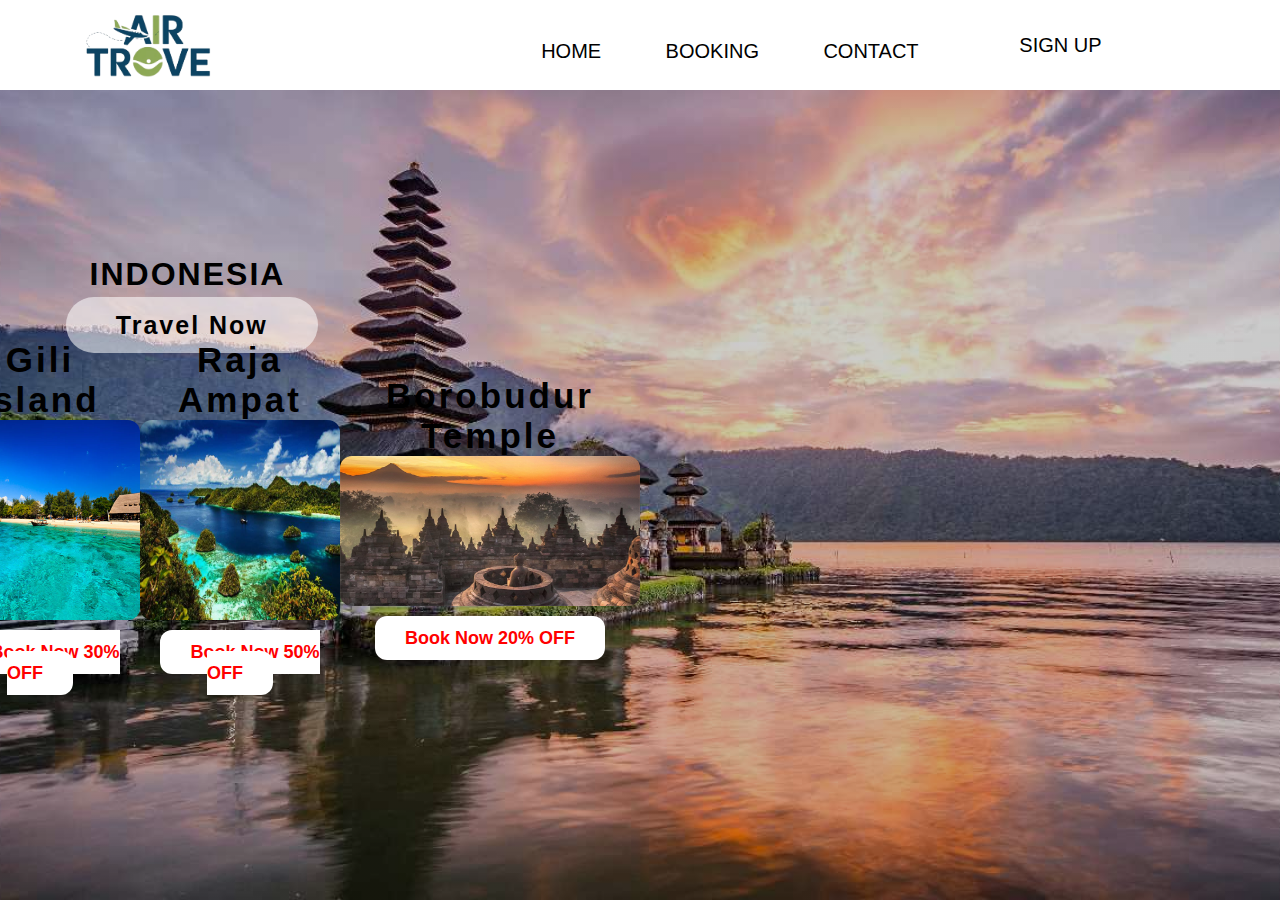
==== Ecommerce/index.html @ 2df6e73d "Add files via upload" ====
<!DOCTYPE html>
<html>
<head>
    <meta charset="UTF-8" />
    <title>Ecommerce</title>
    <link rel="stylesheet" href="style.css">
</head>
<body>
    <div class="main">
        <div class="navbar">
            <img src="logo123.png"class="logo">
            <ul>
                <li><a href="index.html">HOME</a></li>
                <li><a href="#">BOOKING</a></li>
                <li><a href="#">CONTACT</a></li>
            </ul>
            <div class="signup">
                <a href="#">SIGN UP</a>
            </div>
        </div>
        <div class="heading">
            <h1>INDONESIA</h1>
            <br>
            <a href="#">Travel Now</a>
        </div>
        <div class="tours">
			<div class="places">
				<h2>Gili Island</h2>
				<img src="gili.jpg" style="width: 200px; height: 200px; border-radius: 12px;">
				<br>
				<br>
				<a href="#">Book Now 30% OFF</a>
			</div>
			<div class="places">
				<h2>Raja Ampat</h2>
				<img src="Raja-Ampat-Island-in-Indonesia.jpg" style="width: 200px; height: 200px; border-radius: 12px;">
				<br>
				<br>
				<a href="#">Book Now 50% OFF</a>
			</div>
			<div class="places">
				<h2>Borobudur Temple</h2>
				<img src="bulo.jpg" style="width: 300px; height: 200; border-radius: 12px;">
				<br>
				<br>
				<a href="#">Book Now 20% OFF</a>
			</div>
		</div>
    </div>
</body>
</html>
---- Ecommerce/style.css ----
*{
    margin: 0;
    padding: 0;
	list-style: none;
	font-family: sans-serif;
    align-items: center;
}

.main{
    margin:0%;
    width: 100%;
    background: linear-gradient(rgba(0,0,0,0.20),rgba(0,0,0,0.20)),url(bg012.jpg);
    background-repeat: no-repeat;
    background-position: center;
    background-size: cover;
    background-attachment: scroll;
    position: absolute;
    height: 100%;
}

.navbar{
    width: 100%;
    height: 90px;
	display: flex;
	justify-content: space-around;
	color: #000;
    background-color: #fff;
}

.navbar .logo{
    width: 130px;
    cursor: pointer;
    margin-top: 0%;
    margin-left: -5%;
}

ul{
    margin-top: 1%;
    margin-right: -20%;
}

ul li{
    display: inline-block;
    align-items: center;
}

ul li a{
    text-decoration: none;
	color: black;
	font-size: 20px;
	border-radius: 0px;
	padding: 0px 30px;
    justify-content: center;
}

ul li a:hover{
    border-bottom: 4px solid #000;
	transition: 0.1s;
}

.signup a{
    margin-top: 1%;
	text-decoration: none;
	color: #000;
	font-size: 20px;
	padding: 0px 30px;
    justify-content: center;

}
.signup a:hover{
    border-bottom: 4px solid #000;
	transition: 0.6s;
}
.heading{
    margin-top: 13%;
    margin-left: 7%;
    font-family: 'Times New Roman', Times, serif;
    font-weight: 0;
    letter-spacing: 2px;
}
.heading a{
	text-decoration: none;
	color: #000;
	font-size: 25px;
	font-weight: bold;
	border-radius: 45px;
	padding: 14px 50px;
	background-color: #ffffff8c;
    margin-left: -2%;
}

.tours{
	width: 50%;
	display: flex;
	justify-content: end;
}
.places{
    justify-content: space-around;
	display: inline;
	text-align: center;
	border-radius: 12px;
    bottom: 0;

}
.places h2{
	color: #000;
	font-size: 35px;
	letter-spacing: 3px;
	padding: 0px 30px;
}
.places a{
	text-decoration: none;
	color: red;
	font-weight: bold;
	font-size: 18px;
	border-radius: 12px;
	padding: 12px 30px;
	background-color: #fff;
}
.places a:hover{
	background-color: #000;
	letter-spacing: 3px;
	transition: 0.6s;
}
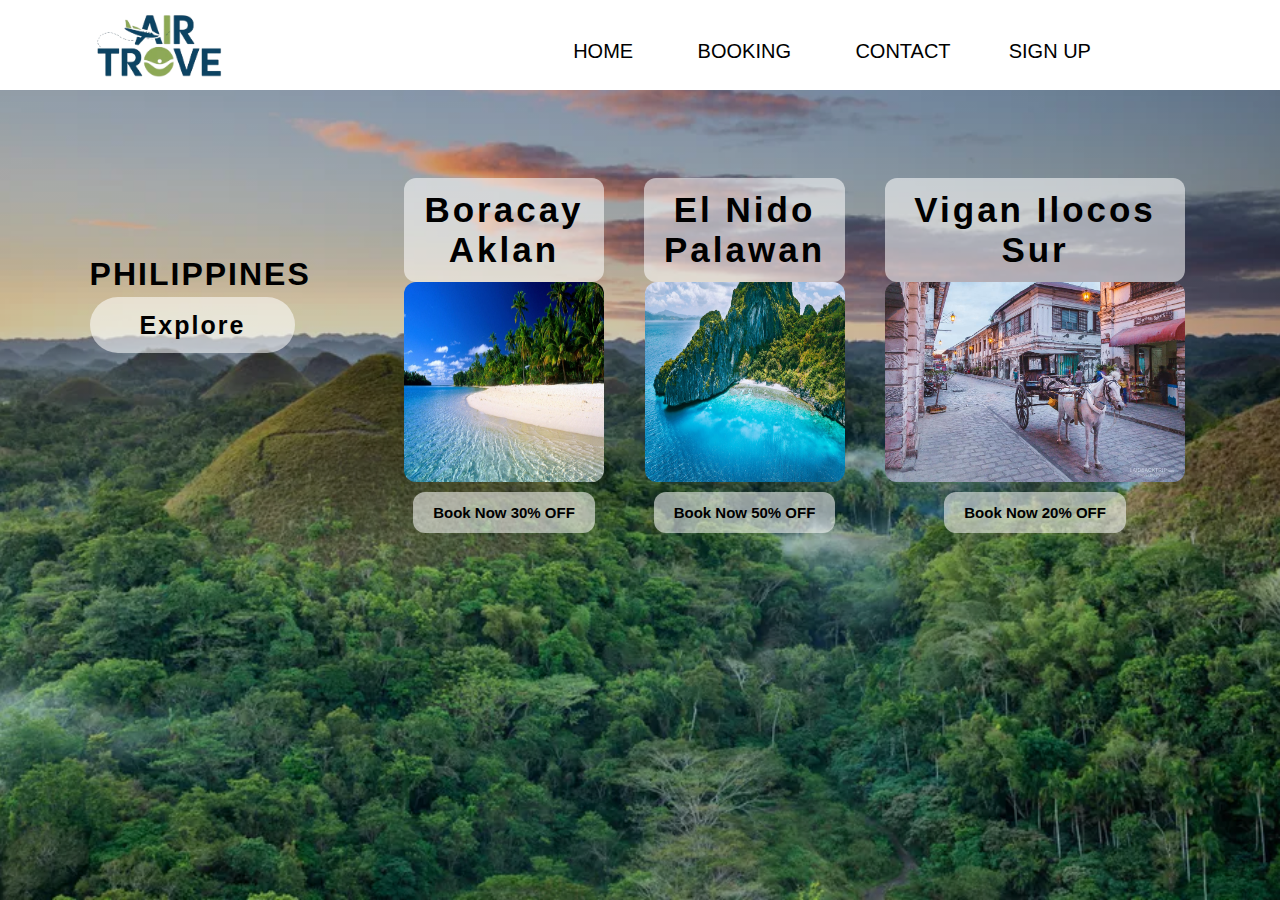
==== commit 56fc8063: "Add files via upload" ====
--- a/Ecommerce/index.html
+++ b/Ecommerce/index.html
@@ -10,7 +10,7 @@
         <div class="navbar">
             <img src="logo123.png"class="logo">
             <ul>
-                <li><a href="index.html">HOME</a></li>
+                <li><a href="#">HOME</a></li>
                 <li><a href="#">BOOKING</a></li>
                 <li><a href="#">CONTACT</a></li>
             </ul>
@@ -19,28 +19,28 @@
             </div>
         </div>
         <div class="heading">
-            <h1>INDONESIA</h1>
+            <h1>PHILIPPINES</h1>
             <br>
-            <a href="#">Travel Now</a>
+            <a href="indexs.html">Explore</a>
         </div>
         <div class="tours">
 			<div class="places">
-				<h2>Gili Island</h2>
-				<img src="gili.jpg" style="width: 200px; height: 200px; border-radius: 12px;">
+				<h2>Boracay Aklan</h2>
+				<img src="borac1.jpg" style="width: 200px; height: 200px; border-radius: 12px;">
 				<br>
 				<br>
 				<a href="#">Book Now 30% OFF</a>
 			</div>
 			<div class="places">
-				<h2>Raja Ampat</h2>
-				<img src="Raja-Ampat-Island-in-Indonesia.jpg" style="width: 200px; height: 200px; border-radius: 12px;">
+				<h2>El Nido Palawan</h2>
+				<img src="elnido.webp" style="width: 200px; height: 200px; border-radius: 12px;">
 				<br>
 				<br>
 				<a href="#">Book Now 50% OFF</a>
 			</div>
 			<div class="places">
-				<h2>Borobudur Temple</h2>
-				<img src="bulo.jpg" style="width: 300px; height: 200; border-radius: 12px;">
+				<h2>Vigan Ilocos Sur</h2>
+				<img src="vigan.jpg" style="width: 300px; height: 200; border-radius: 12px;">
 				<br>
 				<br>
 				<a href="#">Book Now 20% OFF</a>
--- a/Ecommerce/style.css
+++ b/Ecommerce/style.css
@@ -9,7 +9,7 @@
 .main{
     margin:0%;
     width: 100%;
-    background: linear-gradient(rgba(0,0,0,0.20),rgba(0,0,0,0.20)),url(bg012.jpg);
+    background: linear-gradient(rgba(0,0,0,0.20),rgba(0,0,0,0.20)),url(bohol.webp);
     background-repeat: no-repeat;
     background-position: center;
     background-size: cover;
@@ -36,7 +36,7 @@
 
 ul{
     margin-top: 1%;
-    margin-right: -20%;
+    margin-right: -25%;
 }
 
 ul li{
@@ -58,8 +58,10 @@
 	transition: 0.1s;
 }
 
+.signup{
+    margin-top: 1%;
+}
 .signup a{
-    margin-top: 1%;
 	text-decoration: none;
 	color: #000;
 	font-size: 20px;
@@ -86,39 +88,46 @@
 	border-radius: 45px;
 	padding: 14px 50px;
 	background-color: #ffffff8c;
-    margin-left: -2%;
+    margin-left: 0%;
+    transition: 0.4 ease;
 }
-
+.heading a:hover{
+    box-shadow: 0px 0px 20px 20px rgba(0, 0, 0, 0.63);
+}
 .tours{
 	width: 50%;
 	display: flex;
-	justify-content: end;
+    margin-left: 30%;
+    margin-top: -15%;
+    justify-content: space-around;
 }
 .places{
-    justify-content: space-around;
 	display: inline;
 	text-align: center;
 	border-radius: 12px;
-    bottom: 0;
+	padding: 30px 20px;
 
 }
+
+
 .places h2{
 	color: #000;
 	font-size: 35px;
 	letter-spacing: 3px;
-	padding: 0px 30px;
+	padding: 12px 20px;
+    border-radius: 12px;
+    background-color: #ffffff8c;
+
 }
 .places a{
 	text-decoration: none;
-	color: red;
+	color: #000;
 	font-weight: bold;
-	font-size: 18px;
+	font-size: 15px;
 	border-radius: 12px;
-	padding: 12px 30px;
-	background-color: #fff;
+	padding: 12px 20px;
+	background-color: #ffffff8c;
 }
 .places a:hover{
-	background-color: #000;
-	letter-spacing: 3px;
-	transition: 0.6s;
-}
+	box-shadow: 0px 0px 20px 20px rgba(0, 0, 0, 0.63);
+}